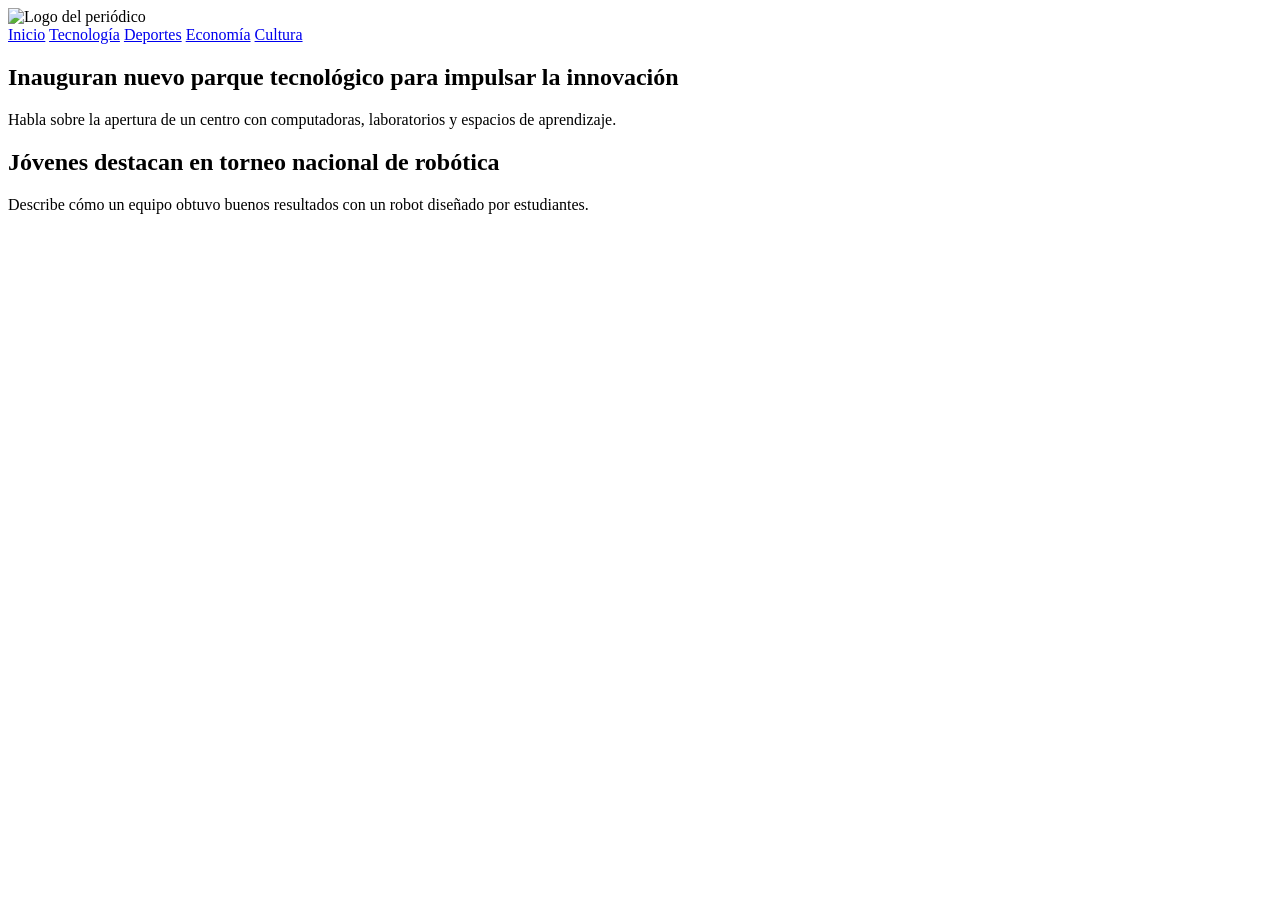
==== proyecto/index.html @ faa70e44 "actualsasion" ====
<html lang="es">
<head>
    <meta charset="UTF-8">
    <meta name="viewport" content="width=device-width, initial-scale=1.0">
    <title>La Nación</title>
    <link rel="stylesheet" href="../css/index.css">
</head>

<body>

    <header>
        <img src="../imagenes/ChatGPT Image 20 jul 2026, 06_38_50 p.m..png"
             alt="Logo del periódico"
             class="logo">

        <nav>
            <a href="index.html">Inicio</a>
            <a href="tecnologia.html">Tecnología</a>
            <a href="deportes.html">Deportes</a>
            <a href="economia.html">Economía</a>
            <a href="cultura.html">Cultura</a>
        </nav>
    </header>

    <main>
        <section class="content">
            <h1>Inauguran nuevo parque tecnológico para impulsar la innovación</h1>

            <p>
                Habla sobre la apertura de un centro con computadoras,
                laboratorios y espacios de aprendizaje.
            </p>

            <h2>Jóvenes destacan en torneo nacional de robótica</h2>

            <p>
                Describe cómo un equipo obtuvo buenos resultados con un
                robot diseñado por estudiantes.
            </p>
        </section>
    </main>

</body>
</html>
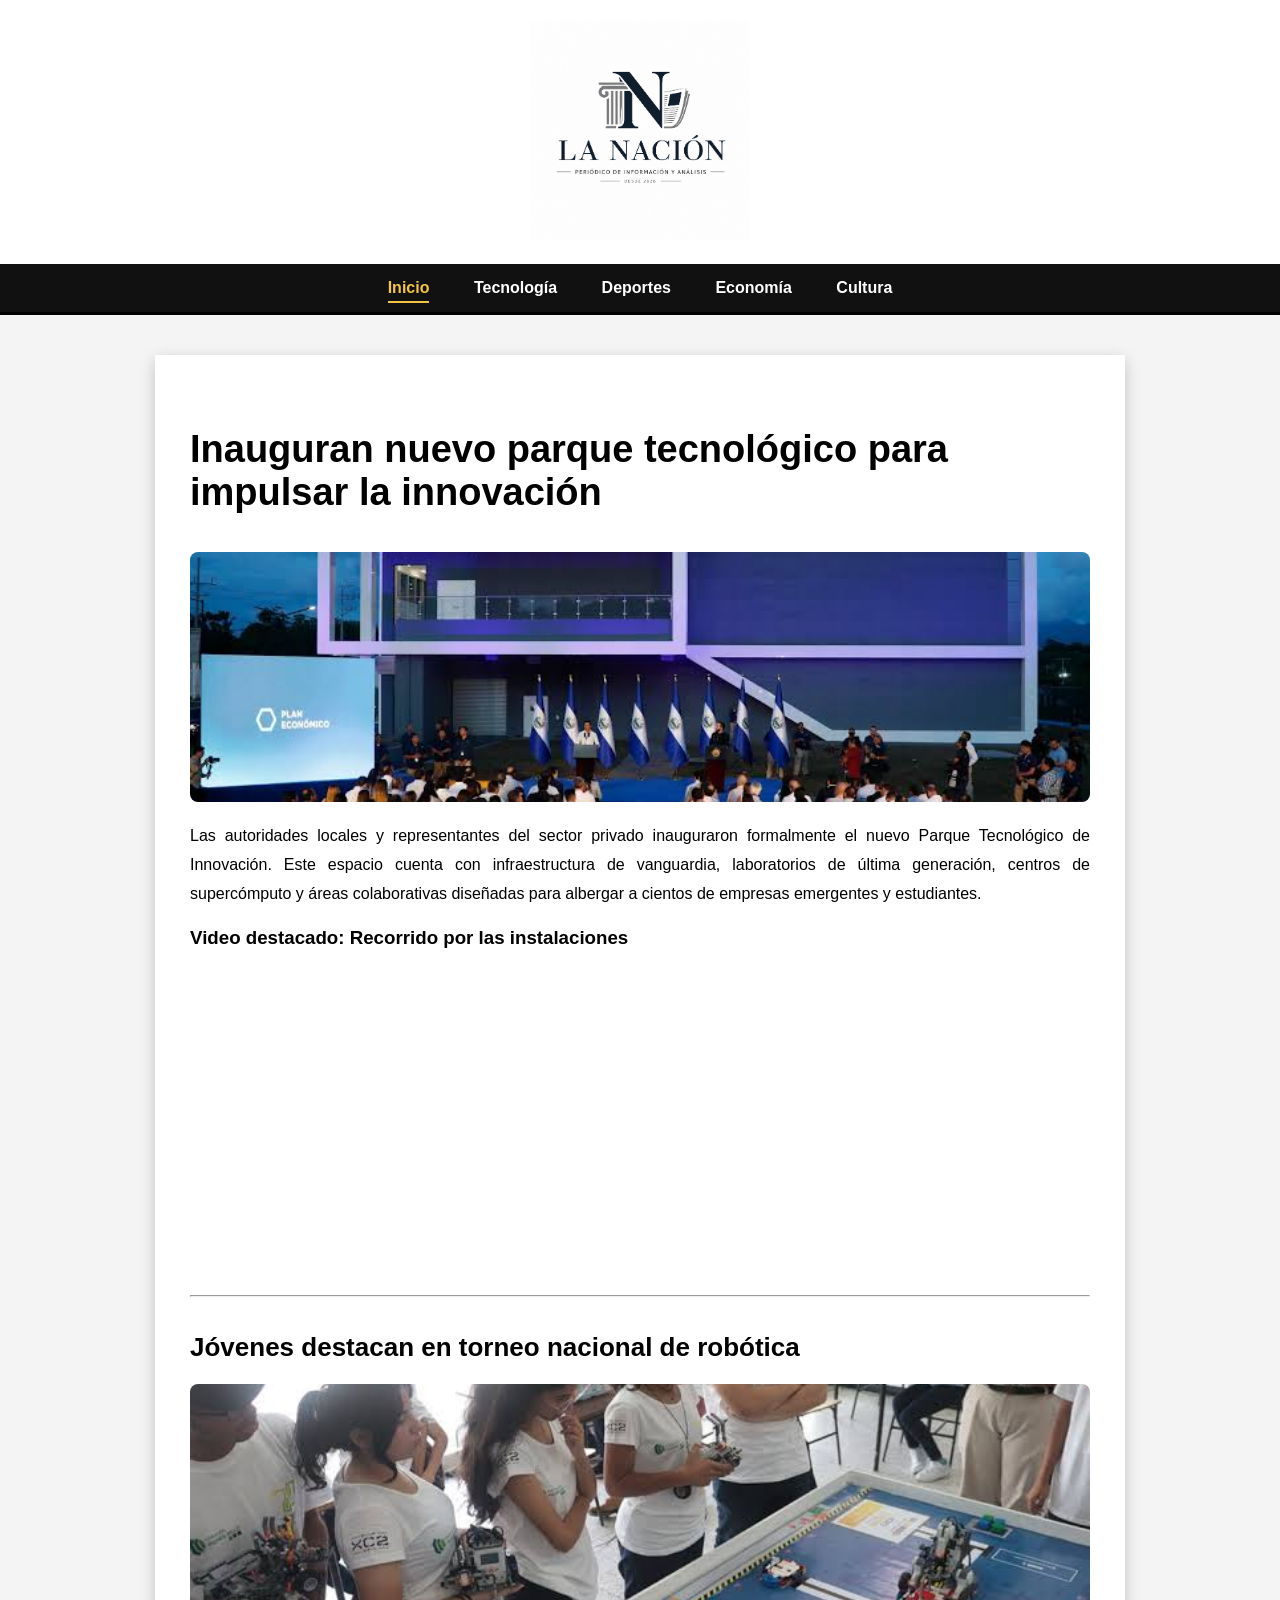
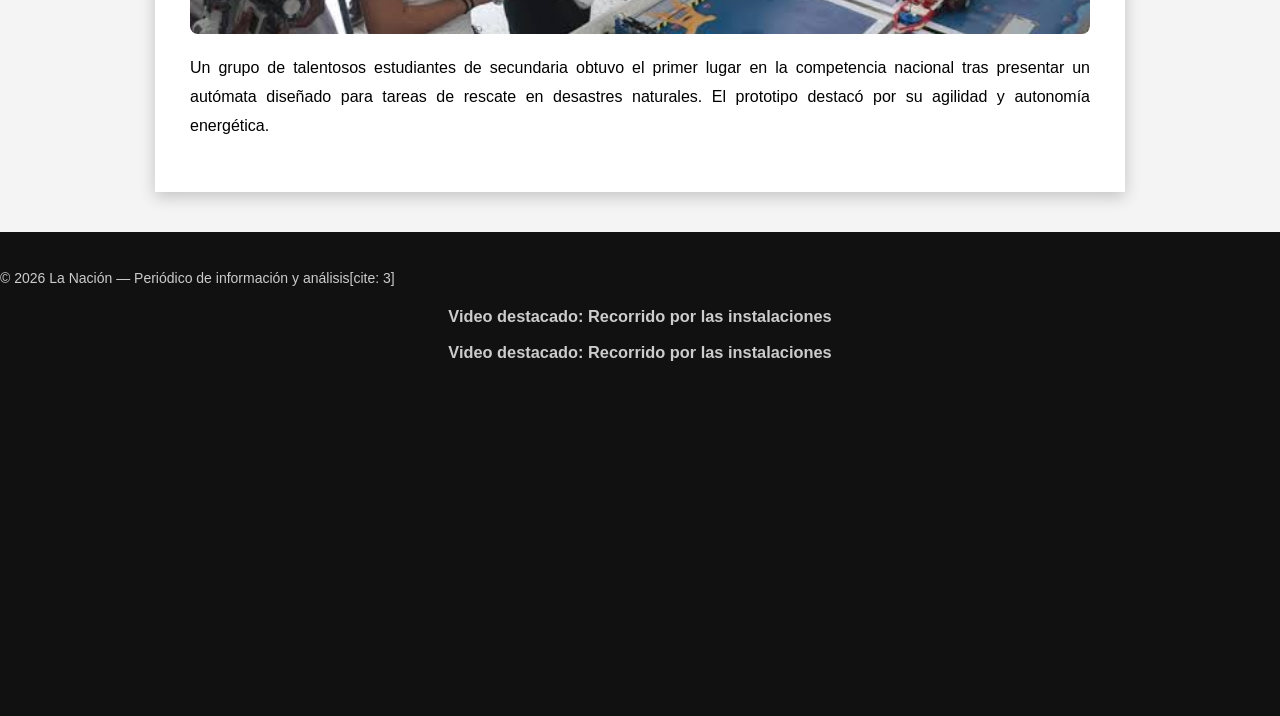
==== commit 75394038: "video" ====
--- a/proyecto/index.html
+++ b/proyecto/index.html
@@ -1,20 +1,17 @@
+<!DOCTYPE html>
 <html lang="es">
 <head>
     <meta charset="UTF-8">
     <meta name="viewport" content="width=device-width, initial-scale=1.0">
-    <title>La Nación</title>
-    <link rel="stylesheet" href="../css/index.css">
+    <title>La Nación | Periódico Digital</title>
+    <link rel="stylesheet" href="css/index.css">
 </head>
-
 <body>
 
     <header>
-        <img src="../imagenes/ChatGPT Image 20 jul 2026, 06_38_50 p.m..png"
-             alt="Logo del periódico"
-             class="logo">
-
+        <img src="imagenes/logo.png" alt="Logo del periódico" class="logo">
         <nav>
-            <a href="index.html">Inicio</a>
+            <a href="index.html" class="active">Inicio</a>
             <a href="tecnologia.html">Tecnología</a>
             <a href="deportes.html">Deportes</a>
             <a href="economia.html">Economía</a>
@@ -24,21 +21,38 @@
 
     <main>
         <section class="content">
-            <h1>Inauguran nuevo parque tecnológico para impulsar la innovación</h1>
+            <article class="noticia-destacada">
+                <h1>Inauguran nuevo parque tecnológico para impulsar la innovación</h1>
+                <img src="./imagenes/Inauguración del parque tecnológicoInauguración del parque tecnológico.jpg" alt="Inauguración del parque tecnológico" class="img-noticia">
+                <p>
+                    Las autoridades locales y representantes del sector privado inauguraron formalmente el nuevo Parque Tecnológico de Innovación. Este espacio cuenta con infraestructura de vanguardia, laboratorios de última generación, centros de supercómputo y áreas colaborativas diseñadas para albergar a cientos de empresas emergentes y estudiantes.
+                </p>
+                <div class="video-container">
+                    <h3>Video destacado: Recorrido por las instalaciones</h3>
+                    <iframe width="560" height="315" src="https://youtu.be/UX4kPyJ9kc8?si=_7WjAmyjMtonQAoA" title="Recorrido del Parque" frameborder="0" allowfullscreen></iframe>
+                </div>
+            </article>
 
-            <p>
-                Habla sobre la apertura de un centro con computadoras,
-                laboratorios y espacios de aprendizaje.
-            </p>
+            <hr>
 
-            <h2>Jóvenes destacan en torneo nacional de robótica</h2>
-
-            <p>
-                Describe cómo un equipo obtuvo buenos resultados con un
-                robot diseñado por estudiantes.
-            </p>
+            <article class="noticia-secundaria">
+                <h2>Jóvenes destacan en torneo nacional de robótica</h2>
+                <img src="./imagenes/Jóvenes en el torneo de robótica.jpg" alt="Jóvenes en el torneo de robótica" class="img-noticia">
+                <p>
+                    Un grupo de talentosos estudiantes de secundaria obtuvo el primer lugar en la competencia nacional tras presentar un autómata diseñado para tareas de rescate en desastres naturales. El prototipo destacó por su agilidad y autonomía energética.
+                </p>
+            </article>
         </section>
     </main>
 
+    <footer>
+        <p>&copy; 2026 La Nación &mdash; Periódico de información y análisis[cite: 3]</p>
+              <div class="video-container">
+                    <h3>Video destacado: Recorrido por las instalaciones</h3>
+                          <div class="video-container">
+                    <h3>Video destacado: Recorrido por las instalaciones</h3>
+                    <iframe width="560" height="315" src="https://youtu.be/UX4kPyJ9kc8?si=_7WjAmyjMtonQAoA" title="Recorrido del Parque" frameborder="0" allowfullscreen></iframe>
+                </div>
+    </footer>
 </body>
 </html>
--- a/proyecto/css/index.css
+++ b/proyecto/css/index.css
@@ -0,0 +1,80 @@
+body{
+    margin:0;
+    background:#f4f4f4;
+    font-family:Arial, sans-serif;
+}
+
+header{
+    background:white;
+    text-align:center;
+    border-bottom:3px solid #000;
+}
+
+.logo{
+    width:220px;
+    margin:20px 0;
+}
+
+nav{
+    background:#111;
+    padding:15px 0;
+}
+
+nav a{
+    color:white;
+    text-decoration:none;
+    margin:0 20px;
+    font-weight:bold;
+    transition:.3s;
+}
+
+nav a:hover{
+    color:#f4c542;
+}
+
+nav a.active{
+    color:#f4c542;
+    border-bottom:2px solid #f4c542;
+    padding-bottom:5px;
+}
+
+main{
+    display:flex;
+    justify-content:center;
+    padding:40px;
+}
+
+.content{
+    width:900px;
+    background:white;
+    padding:35px;
+    box-shadow:0 5px 15px rgba(0,0,0,.2);
+}
+
+h1{
+    font-size:38px;
+}
+
+h2{
+    font-size:26px;
+    margin-top:35px;
+}
+
+p{
+    line-height:1.8;
+    text-align:justify;
+}
+
+footer{
+    background:#111;
+    color:#ccc;
+    text-align:center;
+    padding:20px 0;
+    font-size:14px;
+}
+.img-noticia {
+    width: 100%;
+    height: 250px; /* Puedes ajustar este valor según el espacio que prefieras */
+    object-fit: cover;
+    border-radius: 8px; /* Opcional: suaviza las esquinas para un diseño más moderno */
+}
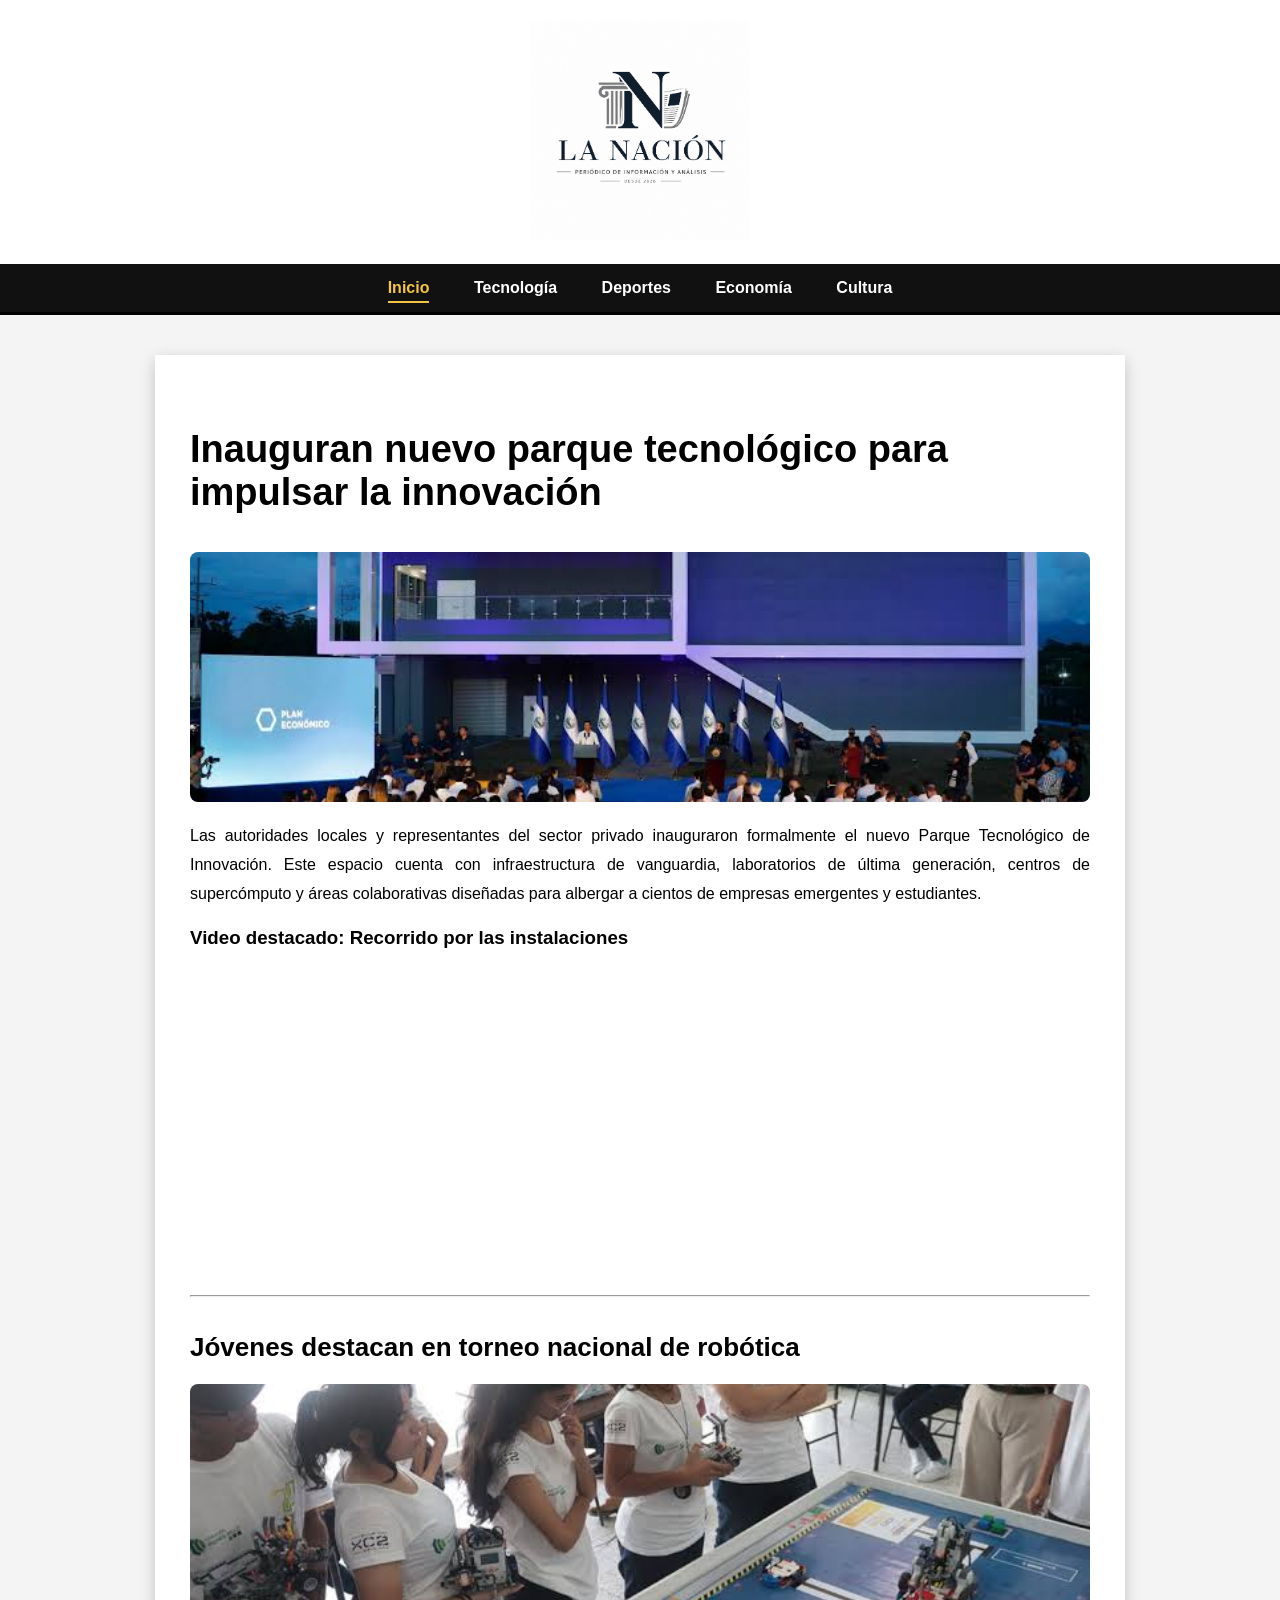
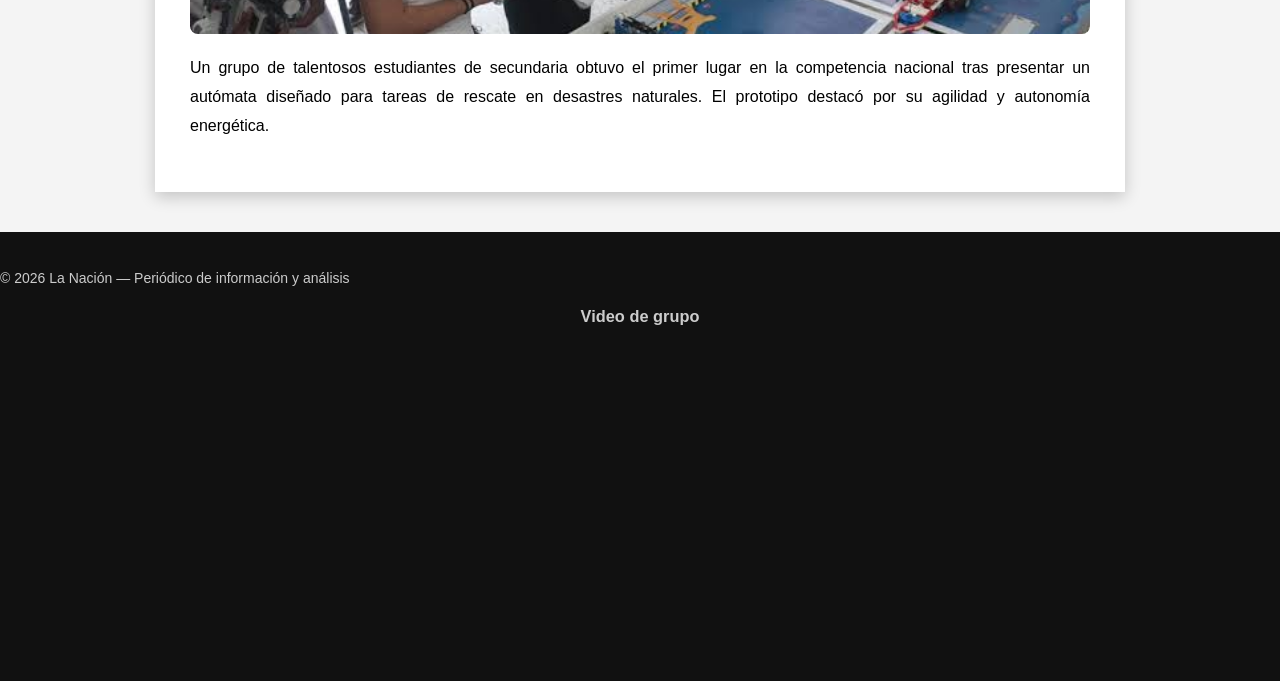
==== commit 97c583e5: "video grupal" ====
--- a/proyecto/index.html
+++ b/proyecto/index.html
@@ -29,7 +29,7 @@
                 </p>
                 <div class="video-container">
                     <h3>Video destacado: Recorrido por las instalaciones</h3>
-                    <iframe width="560" height="315" src="https://youtu.be/UX4kPyJ9kc8?si=_7WjAmyjMtonQAoA" title="Recorrido del Parque" frameborder="0" allowfullscreen></iframe>
+                    <iframe width="560" height="315" src="https://www.youtube.com/embed/UX4kPyJ9kc8" title="Recorrido del Parque" frameborder="0" allowfullscreen></iframe>
                 </div>
             </article>
 
@@ -46,13 +46,11 @@
     </main>
 
     <footer>
-        <p>&copy; 2026 La Nación &mdash; Periódico de información y análisis[cite: 3]</p>
-              <div class="video-container">
-                    <h3>Video destacado: Recorrido por las instalaciones</h3>
-                          <div class="video-container">
-                    <h3>Video destacado: Recorrido por las instalaciones</h3>
-                    <iframe width="560" height="315" src="https://youtu.be/UX4kPyJ9kc8?si=_7WjAmyjMtonQAoA" title="Recorrido del Parque" frameborder="0" allowfullscreen></iframe>
-                </div>
+        <p>&copy; 2026 La Nación &mdash; Periódico de información y análisis</p>
+        <div class="video-container">
+            <h3>Video de grupo</h3>
+            <iframe width="560" height="315" src="https://www.youtube.com/embed/U0-X7RJbeM8?si=mgHIYhjlRbqPs-go" title="YouTube video player" frameborder="0" allow="accelerometer; autoplay; clipboard-write; encrypted-media; gyroscope; picture-in-picture; web-share" referrerpolicy="strict-origin-when-cross-origin" allowfullscreen></iframe>
+        </div>
     </footer>
 </body>
 </html>
